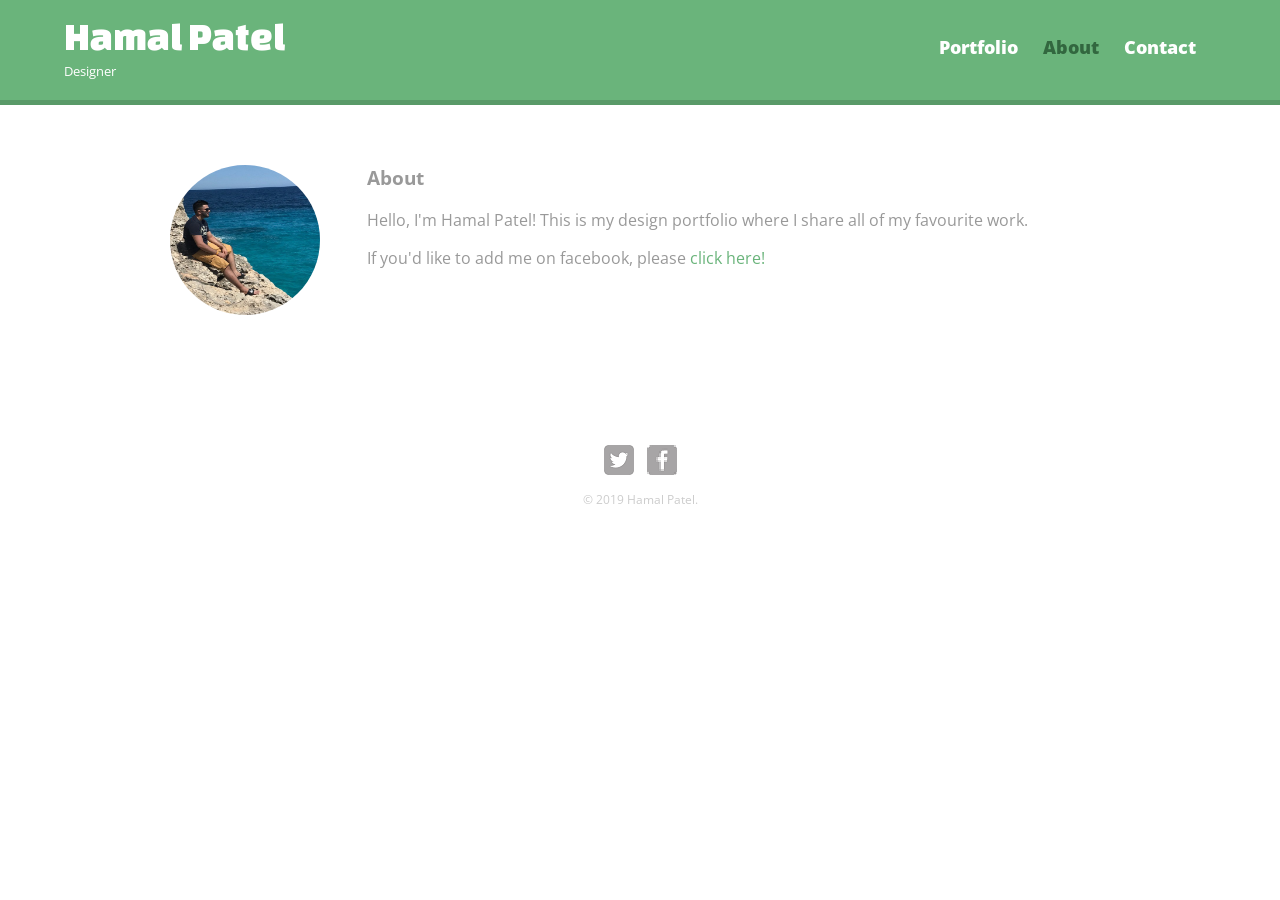
==== about.html @ 51f29a38 "edited pages" ====
<!DOCTYPE html>
<html>
  <head>
    <meta charset="utf-8" />
    <title>Hamal Patel | Designer</title>
    <link rel="stylesheet" href="./normalize.css" />
    <link
      href="https://fonts.googleapis.com/css?family=Changa+One|Open+Sans:400,400i,700,700i,800"
      rel="stylesheet"
    />
    <link rel="stylesheet" href="./main.css" />
    <link rel="stylesheet" href="./responsive.css" />
    <meta name="viewport" content="width=device-width, initial-scale=1.0" />
  </head>
  <body>
    <header>
      <a href="index.html" id="logo">
        <h1>Hamal Patel</h1>
        <h2>Designer</h2>
      </a>
      <nav>
        <ul>
          <li><a href="index.html">Portfolio</a></li>
          <li><a href="about.html" class="selected">About</a></li>
          <li><a href="contact.html">Contact</a></li>
        </ul>
      </nav>
    </header>
    <div id="wrapper">
      <section>
        <img
          src="./hamal.jpg"
          alt="Picture of Hamal Patel"
          class="profile-photo"
        />
        <h3>About</h3>
        <p>
          Hello, I'm Hamal Patel! This is my design portfolio where I share all
          of my favourite work.
        </p>
        <p>
          If you'd like to add me on facebook, please
          <a href="https://www.facebook.com/hamal.patel.1">click here!</a>
        </p>
      </section>
      <footer>
        <a href="https://twitter.com" target="_blank"
          ><img src="./twitter-wrap.png" alt="Twitter logo"
        /></a>
        <a href="https://www.facebook.com/hamal.patel.1" target="_blank"
          ><img src="./facebook-wrap.png" alt="Facebook logo"
        /></a>
        <p>&copy; 2019 Hamal Patel.</p>
      </footer>
    </div>
  </body>
</html>
---- main.css ----
/*******************************************
GENERAL
*******************************************/

body {
  font-family: 'Open Sans', sans-serif;
}

#wrapper {
  max-width: 940px;
  margin: 0 auto;
  padding: 0 5%;
}

a {
  text-decoration: none;
}

img {
  max-width: 100%;
}

h3 {
  margin: 0 0 1em 0;
}

/*******************************************
HEADING
*******************************************/

header {
  float: left;
  margin: 0 0 30px 0;
  padding: 5px 0 0 0;
  width: 100%;
}

#logo {
  text-align: center;
  margin: 0;
}

h1 {
  font-family: 'Changa One', sans-serif;
  margin: 15px 0;
  font-size: 1.75em;
  font-weight: normal;
  line-height: 0.8em;
}

h2 {
  font-size: 0.75em;
  margin: -5px 0 0;
  font-weight: normal;
}

/*******************************************
NAVIGATION
*******************************************/

nav {
  text-align: center;
  padding: 10px 0;
  margin: 20px 0 0;
}

nav ul {
  list-style: none;
  margin: 0 10px;
  padding: 0;
}

nav li {
  display: inline-block;
}

nav a {
  font-weight: 800;
  padding: 15px 10px;
}

/*******************************************
FOOTER
*******************************************/

footer {
  font-size: 0.75em;
  text-align: center;
  clear: both;
  padding-top: 50px;
  color: #ccc;
}

footer a {
  margin: 0 5px;
}

/*******************************************
PAGE PORTFOLIO
*******************************************/

#gallery {
  margin: 0;
  padding: 0;
  list-style: none;
}

#gallery li {
  float: left;
  width: 45%;
  margin: 2.5%;
  background-color: #f5f5f5;
  color: #bdc3c7;
}

#gallery li a p {
  margin: 0;
  padding: 5%;
  font-size: 0.75em;
  color: #bdc3c7;
}

/*******************************************
PAGE: ABOUT
*******************************************/

.profile-photo {
  display: block;
  max-width: 150px;
  margin: 0 auto 30px;
  border-radius: 100%;
}

/*******************************************
PAGE: CONTACT
*******************************************/

.contact-info {
  list-style: none;
  padding: 0;
  margin: 0;
  font-size: 0.9em;
}

.contact-info a {
  display: block;
  min-height: 20px;
  background-repeat: no-repeat;
  background-size: 20px 20px;
  padding: 0 0 0 30px;
  margin: 0 0 10px 0;
}

.contact-info li.phone a {
  background-image: url('../img2/phone.png');
}

.contact-info li.mail a {
  background-image: url('../img2/mail.png');
}

.contact-info li.facebook a {
  background-image: url('../img2/facebook.png');
}

/*******************************************
COLORS
*******************************************/

/******** websites body ********/

body {
  background-color: #fff;
  color: #999;
}

/******** green header ********/

header {
  background: #6ab47b;
  border-color: #599a68;
}

/******** nav background on mobile ********/

nav {
  background: #599a68;
}

/******** logo text ********/

h1,
h2 {
  color: #fff;
}

/******** links ********/

a {
  color: #6ab47b;
}

/******** nav link ********/

nav a,
nav a:visited {
  color: #fff;
}

/******** selected nav link ********/

nav a.selected,
nav a:hover {
  color: #32673f;
}
---- responsive.css ----
@media screen and (min-width: 480px) {
  /*******************************************
  TWO COLUMN LAYOUT
  *******************************************/

  #primary {
    width: 50%;
    float: left;
  }

  #secondary {
    width: 40%;
    float: right;
  }

  /*******************************************
  PAGE: PORTFOLIO
  *******************************************/

  #gallery li {
    width: 28.3333%;
  }

  #gallery li:nth-child(4n) {
    clear: left;
  }

  /*******************************************
 PAGE: ABOUT
*******************************************/

  .profile-photo {
    float: left;
    margin: 0 5% 80px 0;
  }
}

@media screen and (min-width: 660px) {
  /*******************************************
HEADER
*******************************************/
  nav {
    background: none;
    float: right;
    font-size: 1.125em;
    margin-right: 5%;
    text-align: right;
    width: 45%;
  }

  #logo {
    float: left;
    margin-left: 5%;
    text-align: left;
    width: 45%;
  }

  h1 {
    font-size: 2.5em;
  }

  h2 {
    font-size: 0.825em;
    margin-bottom: 20px;
  }

  header {
    border-bottom: 5px solid #599a68;
    margin-bottom: 60px;
  }
}
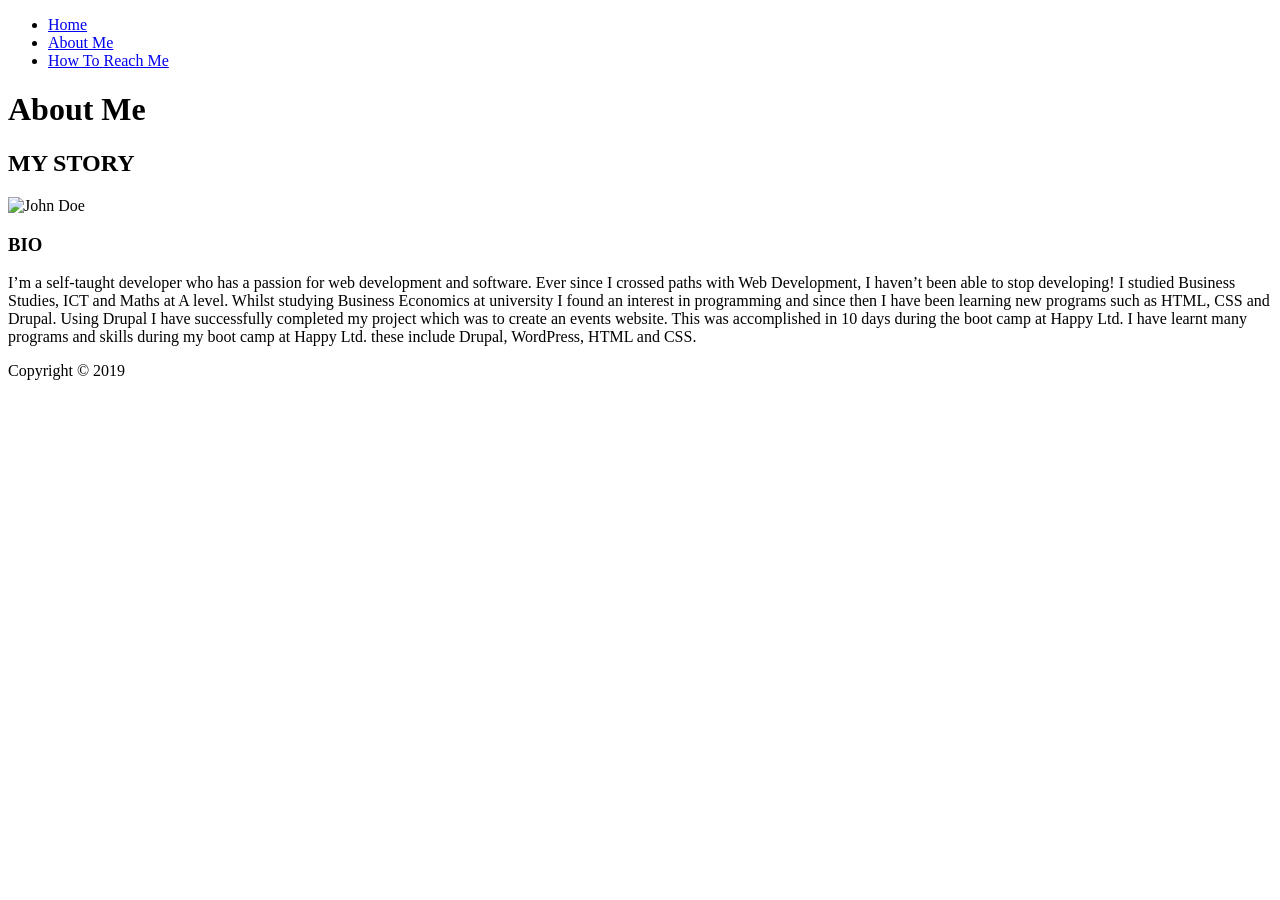
==== commit e0da37cb: "created about and contact.html pages" ====
--- a/about.html
+++ b/about.html
@@ -1,57 +1,76 @@
 <!DOCTYPE html>
-<html>
+<html lang="en">
   <head>
-    <meta charset="utf-8" />
-    <title>Hamal Patel | Designer</title>
-    <link rel="stylesheet" href="./normalize.css" />
+    <meta charset="UTF-8" />
+    <meta name="viewport" content="width=device-width, initial-scale=1.0" />
+    <meta http-equiv="X-UA-Compatible" content="ie=edge" />
     <link
-      href="https://fonts.googleapis.com/css?family=Changa+One|Open+Sans:400,400i,700,700i,800"
       rel="stylesheet"
+      href="https://use.fontawesome.com/releases/v5.2.0/css/all.css"
+      integrity="sha384-hWVjflwFxL6sNzntih27bfxkr27PmbbK/iSvJ+a4+0owXq79v+lsFkW54bOGbiDQ"
+      crossorigin="anonymous"
     />
-    <link rel="stylesheet" href="./main.css" />
-    <link rel="stylesheet" href="./responsive.css" />
-    <meta name="viewport" content="width=device-width, initial-scale=1.0" />
+
+    <link rel="stylesheet" href="css/main.css" />
+    <title>About Me</title>
   </head>
+
   <body>
     <header>
-      <a href="index.html" id="logo">
-        <h1>Hamal Patel</h1>
-        <h2>Designer</h2>
-      </a>
-      <nav>
-        <ul>
-          <li><a href="index.html">Portfolio</a></li>
-          <li><a href="about.html" class="selected">About</a></li>
-          <li><a href="contact.html">Contact</a></li>
+      <div class="menu-btn">
+        <div class="btn-line"></div>
+        <div class="btn-line"></div>
+        <div class="btn-line"></div>
+      </div>
+
+      <nav class="menu">
+        <div class="menu-branding">
+          <div class="portrait"></div>
+        </div>
+        <ul class="menu-nav">
+          <li class="nav-item">
+            <a href="index.html" class="nav-link">
+              Home
+            </a>
+          </li>
+          <li class="nav-item current">
+            <a href="about.html" class="nav-link">
+              About Me
+            </a>
+          </li>
+          <li class="nav-item">
+            <a href="contact.html" class="nav-link">
+              How To Reach Me
+            </a>
+          </li>
         </ul>
       </nav>
     </header>
-    <div id="wrapper">
-      <section>
-        <img
-          src="./hamal.jpg"
-          alt="Picture of Hamal Patel"
-          class="profile-photo"
-        />
-        <h3>About</h3>
-        <p>
-          Hello, I'm Hamal Patel! This is my design portfolio where I share all
-          of my favourite work.
-        </p>
-        <p>
-          If you'd like to add me on facebook, please
-          <a href="https://www.facebook.com/hamal.patel.1">click here!</a>
-        </p>
-      </section>
-      <footer>
-        <a href="https://twitter.com" target="_blank"
-          ><img src="./twitter-wrap.png" alt="Twitter logo"
-        /></a>
-        <a href="https://www.facebook.com/hamal.patel.1" target="_blank"
-          ><img src="./facebook-wrap.png" alt="Facebook logo"
-        /></a>
-        <p>&copy; 2019 Hamal Patel.</p>
-      </footer>
-    </div>
+
+    <main id="about">
+      <h1 class="lg-heading">
+        About
+        <span class="text-secondary">Me</span>
+      </h1>
+      <h2 class="sm-heading">
+        MY STORY
+      </h2>
+      <div class="about-info">
+        <img src="img/portrait.png" alt="John Doe" class="bio-image" />
+
+        <div class="bio">
+          <h3 class="text-secondary">BIO</h3>
+          <p>
+            I’m a self-taught developer who has a passion for web development and software. Ever since I crossed paths with Web Development, I haven’t been able to stop developing!
+I studied Business Studies, ICT and Maths at A level. Whilst studying Business Economics at university I found an interest in programming and since then I have been learning new programs such as HTML, CSS and Drupal. Using Drupal I have successfully completed my project which was to create an events website. This was accomplished in 10 days during the boot camp at Happy Ltd. I have learnt many programs and skills during my boot camp at Happy Ltd. these include Drupal, WordPress, HTML and CSS.
+          </p>
+        </div>
+    </main>
+
+    <footer id="main-footer">
+      Copyright &copy; 2019
+    </footer>
+
+    <script src="js/main.js"></script>
   </body>
 </html>
